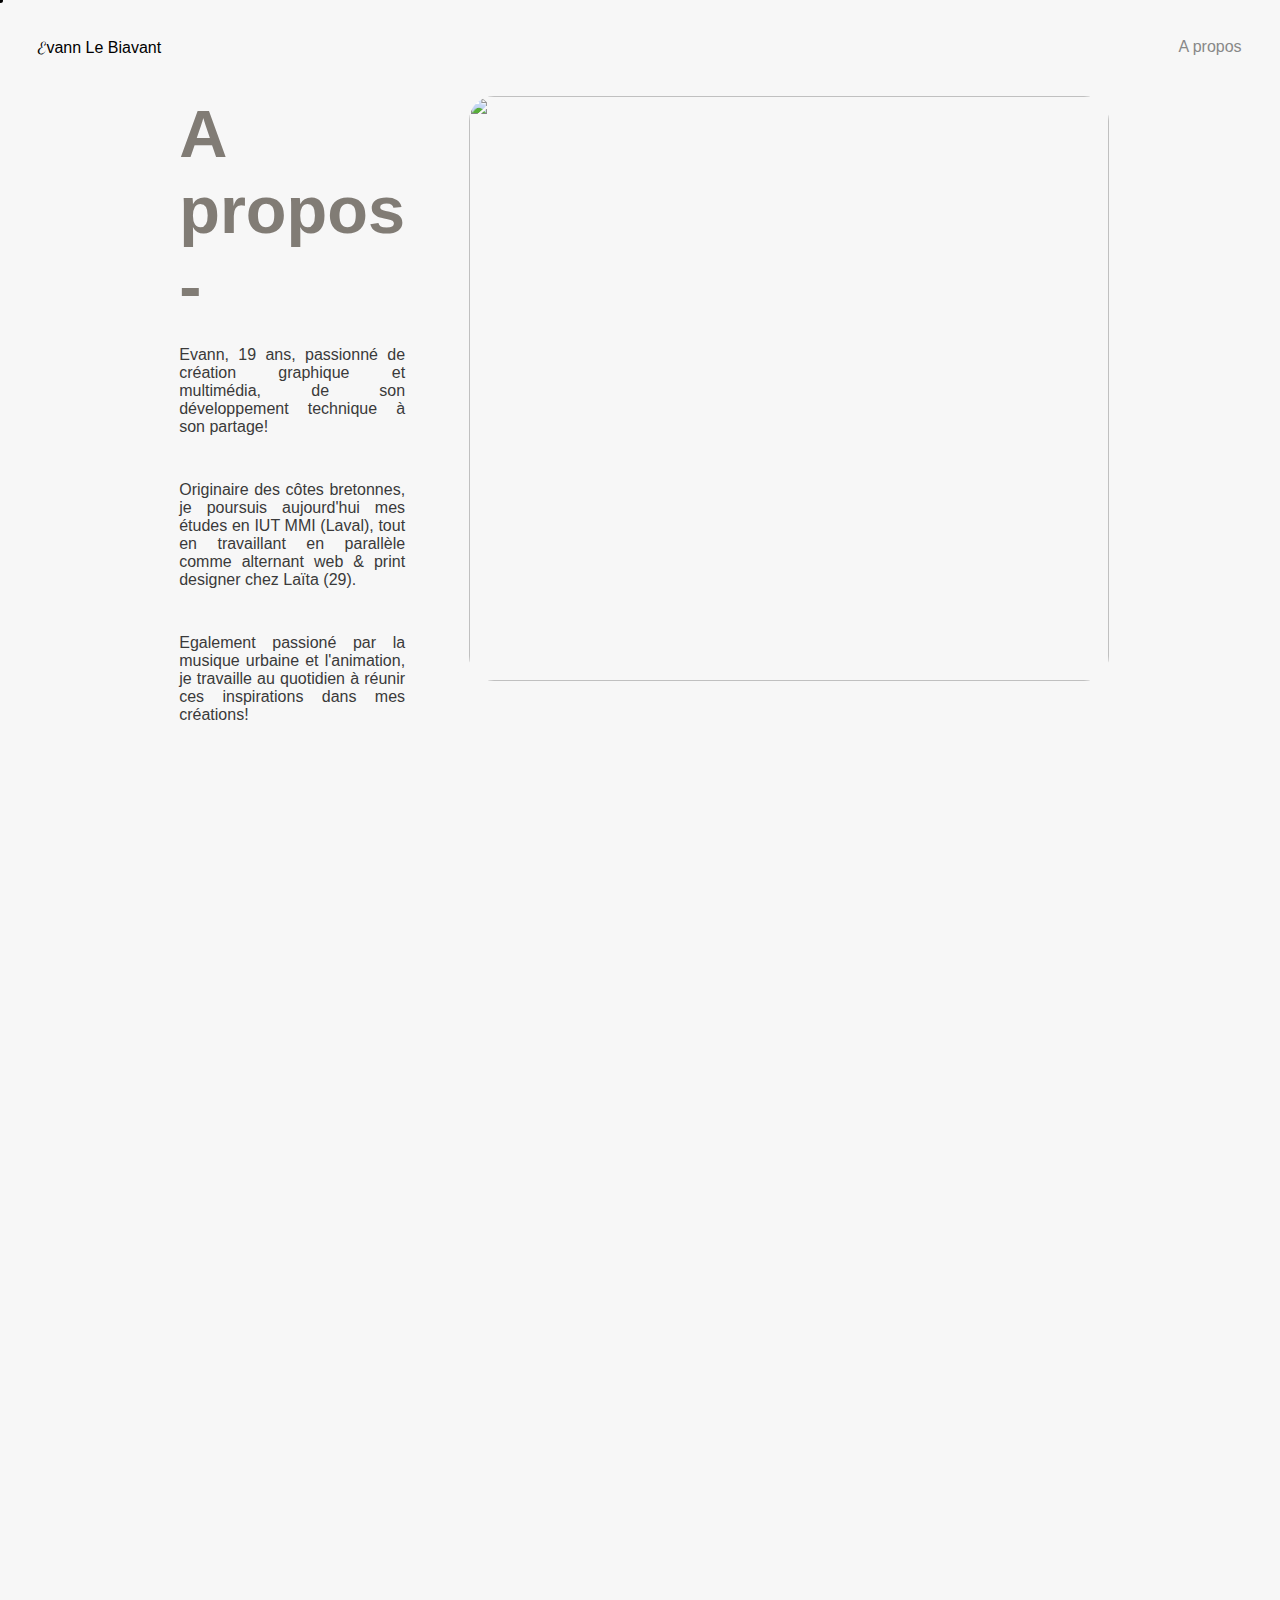
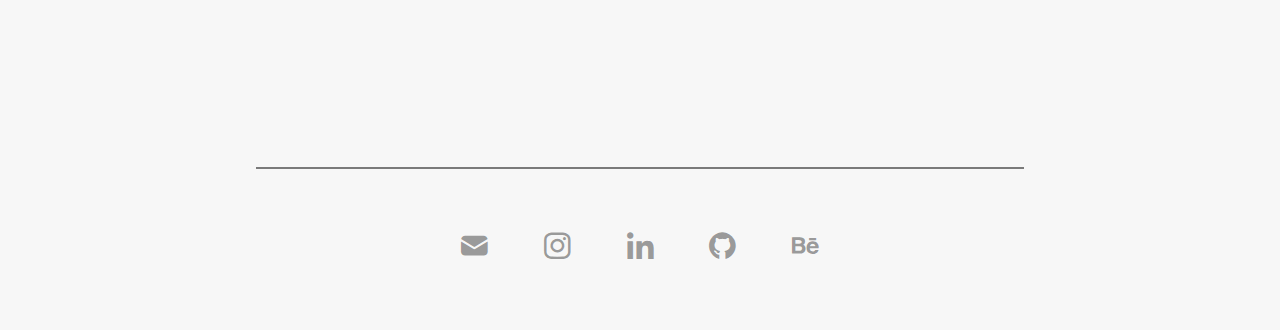
==== about.html @ 82a4bf88 "Add files via upload" ====
<!DOCTYPE HTML>
<html lang="fr">

<head>
    <meta charset="utf-8">
    <meta name="description" content="Portfolio de Evann Le Biavant, étudiant en DUT MMI" />
    <meta name="title" content="Evann Le Biavant - Portfolio">
    <title>Evann Le Biavant | Portfolio</title>
    <link href="css/style.css" rel="stylesheet" type="text/css">
    <link rel="preconnect" href="https://fonts.gstatic.com">
    <link rel="icon" type="image/svg" href="images/Favicon.svg" />

    <!-- font -->
    <link href="https://fonts.googleapis.com/css2?family=Dancing+Script:wght@400;500;600;700&family=Roboto:ital,wght@0,100;0,300;0,400;0,500;0,700;0,900;1,100;1,300;1,400;1,500;1,700;1,900&family=Zen+Dots&display=swap" rel="stylesheet">
    <script src="/js/main.js" defer></script>
    <script src="/js/magnet.js" defer></script>
    <script src="https://cdn.jsdelivr.net/gh/dixonandmoe/rellax@master/rellax.min.js"></script>
    <link rel="stylesheet" type="text/css" href="css/mycollection/font/flaticon.css">
    <link rel="stylesheet" href="https://unpkg.com/aos@next/dist/aos.css" />

</head>

<header>
    <a href="index.html">
        <p class="btn magnetic-btn"><span>E</span>vann Le Biavant</p>
    </a>
    <a href="about.html">
        <p href="javascript:void(0)" class="btn magnetic-btn">A propos</p>
    </a>
</header>

<body>
    <div class="cursor cursor--small"></div>
    <canvas class="cursor cursor--canvas" resize></canvas>
    <div class=about>
        <div class="about-text">
            <div class="description">
                <div class="text">
                    <h1>A propos -</h1>
                    <p>Evann, 19 ans, passionné de création graphique et multimédia, de son développement technique à son partage!</p>
                    <p> Originaire des côtes bretonnes, je poursuis aujourd'hui mes études en IUT MMI (Laval), tout en travaillant en parallèle comme alternant web & print designer chez Laïta (29).</p>
                    <p> Egalement passioné par la musique urbaine et l'animation, je travaille au quotidien à réunir ces inspirations dans mes créations!
                    </p>
                </div>
                <img class="mi rellax" data-aos="fade-left" data-rellax-speed="5" src="./images/mi.jpg">
            </div>

            <div class="parcours" data-aos="zoom-in">
                <table>
                    <tbody>
                        <tr>
                            <td><strong> Experiences professionelles :</strong></td>
                            <td>
                                <p>Web & print designer en alternance</p>
                                <p>Awwwards's Young jury</p>
                                <p>Stage au groupe ouest</p>
                            </td>
                            <td>
                                <p>Laïta, service communication, Brest | 2020 - 2022</p>
                                <p>Awwwards Online SL | 2021</p>
                                <p> Groupe ouest | 2018</p>
                            </td>

                        </tr>
                        <tr>
                            <td><strong>Formations :</strong></td>
                            <td>
                                <p>Licence Infographie, webdesign et multimédia</p>
                                <p>DUT Métiers du multimédia et de l'internet</p>
                                <p>bac sti2d Mention très bien</p>
                                <p>Ateliers dessin/ arts plastiques</p>
                            </td>
                            <td>
                                <p>CY Cergy Paris Université | 2021 - 2022</p>
                                <p>IUT de Laval | 2019 - 2021</p>
                                <p>Lycée de l'Elorn | 2017 - 2019</p>
                                <p>MPT LANDERNEAU | 2016 - 2019</p>
                            </td>
                        </tr>
                        <tr>
                            <td>Savoirs</td>
                            <td>
                                <p>Conception graphique</p>
                                <p>Motion design</p>
                                <p>Programmation</p>                            
                            </td>
                            <td>
                                <p> Photoshop, Illustrator, Xd, InDesign, Blender, Fontself, Affinity Designer</p>
                                <p>After Effect, Premiere Pro</p>
                                <p>HTML5, CSS3, Javascript, Bootstrap, Git, Drupal 9</p>
                            </td>
                        </tr>
                    </tbody>
                </table>
            </div>
        </div>

       <!--<h1 class=" rellax" data-rellax-speed="-10">Motion + Webdesign</h1>-->
        <!-- <div>
            <img class="mi rellax" data-rellax-speed="-5" src="./images/gradende.png">
            <img class="ELB rellax" data-rellax-speed="5" src="./images/mi.jpg">
        </div> -->

    </div>
    <div class="bodyline"></div>
    <script src="https://unpkg.com/aos@next/dist/aos.js"></script>
  <script>
    AOS.init();
  </script>

</body>

<script src="https://cdnjs.cloudflare.com/ajax/libs/paper.js/0.12.0/paper-core.min.js"></script>
<script src="https://cdnjs.cloudflare.com/ajax/libs/simplex-noise/2.4.0/simplex-noise.min.js"></script>
<footer>

    <div class="icon">
        <a >
        <a href="mailto:lebiavantevonn@gmail.com"><i class="flaticon-email"></i></a> </a>
        <a href="https://www.instagram.com/e_vanndesign/?hl=us"><i class="flaticon-instagram"></i> </a>
        <a href="https://www.linkedin.com/in/evann-le-biavant-26b51119a/"><i class="flaticon-linkedin"></i> </a>
        <a href="https://github.com/E-vann"><i class="flaticon-github"></i> </a>
        <a href="https://www.behance.net/EvannLB"><i class="flaticon-behance"></i>  </a>
    </div>    
</footer>
---- css/style.css ----
* {
     margin: 0;
     padding: 0;
     cursor: none;
     font-family: 'Sora', sans-serif;}
 
 html {
     background-color: #f7f7f7;
     color: #3A3A3A;
 }
 
 p {
     font-size: 12pt;
     font-weight: 300;
 }
 a{
     text-decoration: none;
 }
 p>a{
     color: rosybrown;
 }
 
 .homepage {
     margin-bottom: 25vh;
 }
 /* header */
 
 header {
     display: flex;
     font-family: 'Raleway';
     justify-content: space-between;
     font-size: 18px;
 }
 
 header>a {
     text-decoration: none;
     /* margin: 3vw; */
     color: #888888;
     /* border: 1px black solid; */
     padding: 3%
 }
 
 header>a:hover {
     color: #000000;
     transition-duration: 2s;
 }
 /* body */
 
 
 
 
 span {
     font-family: 'Dancing Script', cursive;
 }
 
 .vertical {
     writing-mode: vertical-rl;
     text-orientation: mixed;
     position: absolute;
     margin-left: 90vw;
     margin-top: 10vh;
 }
 
 .vertical:first-of-type {
     margin-left: 20vw;
     margin-top: 10vh;
 }
 
 video {
     width: 30vw;
     margin-left: 30vw;
 }
 
 #outils {
     display: flex;
 }
 
 #outils>p {
     background-color: #f1ebe9;
     /* border: black solid 1px; */
     border-radius: 10px;
     margin-right: 10px;
     color: black;
     padding: 2% 3%;
 }
 
 .line {
     height: 0.2vh;
     background-color: #3A3A3A;
     width: 150px;
     margin-right: 5%;
     transition-duration: 0.5s;
 }
 
 .line:hover {
     width: 250px;
 }
 
 .title {
     margin-top: 15vw;
     margin-left: 50vw;
     width: 40%;
     position: absolute;
     z-index: 99;
     /* background: rgba( 255, 255, 255, 0.1 );
     box-shadow: 0 8px 32px 0 rgba(0, 0, 0, 0.1);
     backdrop-filter: blur( 6.5px );
     -webkit-backdrop-filter: blur( 6.5px );
     border-radius: 10px;
     border: 1px solid rgba( 255, 255, 255, 0.4 );     
     padding : 3% 0 3% 3%;
     border-radius: 50px; */
 }
 .title>h1{
     color: rgb(147,138,127);
    font-weight: 700;
     font-family: 'Raleway', sans-serif;
     font-size: 70px;
 }
 .CVline {
     display: flex;
     position: relative;
     margin-left: 8vw;
 }
 
 .typeline {
     display: flex;
     position: relative;
 }
 
 .italic {
     font-style: italic;
 }
 
 .typeline>div {
     margin-top: 8px;
 }
 
 .CVline>div {
     margin-top: 8px;
 }
 
 .CVline>a {
     text-decoration: none;
     color: black;
 }
 /* cirlce */
 
 #container {
     margin: 0%;
 }
 
 #circle {
     position: absolute;
     width: 20%;
     padding-bottom: 100%;
     overflow: hidden;
     margin-left: 20vw;
     margin-top: 20vw;
     z-index: 99;
 }
 
 #circle text {
     font-size: 13px;
 }
 
 #circle svg {
     position: absolute;
     left: 0;
     top: 0;
     width: 100%;
     height: 540px;
     animation-name: rotate;
     animation-duration: 10s;
     animation-iteration-count: infinite;
     animation-timing-function: linear;
 }
 
 @keyframes rotate {
     from {
         transform: rotate(-360deg);
     }
     to {
         transform: rotate(0);
     }
 }
 /* cursor */
 
 .cursor {
     position: fixed;
     left: 0;
     top: 0;
     pointer-events: none;
 }
 
 .cursor--small {
     width: 5px;
     height: 5px;
     left: -2.5px;
     top: -2.5px;
     border-radius: 50%;
     z-index: 11000;
     background: black;
 }
 
 .cursor--canvas {
     width: 100vw;
     height: 100vh;
     z-index: 12000;
 }
 
 .images>img {
     width: 40vw;
 }
 
 .home-image {
     width: 30vw;
     margin-left: 30vw;
 }
 
 .btn {
     transition: transform linear 0.2s;
 }
 
 .images {
     /* j'ai un peu modifié pour utiliser flex, c'est un peu plus propre */
     display: flex;
     flex-direction: column;
     gap: 4vh;
 }
 
 .projet {
     /* display: flex;
     margin-right: 10vw;
     margin-left: 10vw;
     margin-bottom: 30vh; */
     /* le résultat est le même qu'au dessus mais c'est un peu plus propre pour faire ton responsive
        
     par exemple sur mobile tu veux que .projet fasse toute la largeur (ou presque pour pas toucher les bords, t'as juste à changer la width à 90% et il sera centré, pas besoin de changer les margins gauche et droite */
     margin: 0 auto 30vh;
     width: 85%;
     /* j'utilise une grid pour faire 2 colonnes, ça va être pratique pour la suite (centrer verticalement .texte) */
     display: grid;
     grid-template-columns: repeat(2, 1fr);
     gap: 5%;
     /* tu peux retirer cette ligne, c'est pour t'aider à comprendre les blocks, hésite pas à faire ça quand tu veux placer des éléments, ça aide à bien voir ce qu'il se passe */
     /* background-color: green; */
 }
 
 .texte {
     top: 0;
     text-align: justify;
     /* c'est ce block qui doit être en sticky */
     position: sticky;
     /* cette ligne sert à dire que le block .texte fait la hauteur de son contenu */
     height: fit-content;
     /* comme j'ai passé .projet en grid (pour le diviser en 2) on peut centrer verticalement ce block par rapport à la hauteur total de .projet,
     ça veut dire que peu importe le nombre d'images pour ton projet, ce block sera centré */
     align-self: flex-start;
     /* tu peux retirer cette ligne, c'est pour t'aider à comprendre les blocks, hésite pas à faire ça quand tu veux placer des éléments, ça aide à bien voir ce qu'il se passe */
     /* background-color: yellow; */
 }
 /* la position sticky doit être sur tout ton block (.texte) pas sur chaque enfant, sinon chaque enfant est sticky dans texte */
 
 .consulting>svg {
     width: 40px;
     ;
 }
 strong{
     color: rgba(0, 0, 0, 0.6);
 }
 .consulting {
     display: flex;
 }
 
 .consulting>a {
     font-style: italic;
     margin-top: 15px;
     margin-left: 1vw;
 }
 
 .projectnumber {
     writing-mode: vertical-rl;
     text-orientation: mixed;
     margin-left: 42vw;
     margin-top: 20vh;
     position: absolute;
     font-style: italic;
     text-transform: uppercase;
 }
 
 .texte p {
     top: 30vh;
     margin-bottom: 3vh;
     color:rgba(0, 0, 0, 0.486);
 }
 
 .texte h2 {
     font-weight: 800;
     top: 30vh;
     margin-bottom: 3vh;
     font-family: 'Raleway', sans-serif;
     font-size: 70px;
     opacity: 80%;
     font-family: 'Raleway', 'sans-serif' ;     
     color: rgb(117, 111, 104);
 }
 
 .texte h3 {
     top: 30vh;
     margin-bottom: 3vh;
     font-style: italic;
 }
 
 .ELB {
     width: 30vw;
     position: absolute;
     margin-left: -33vw;
     z-index: 1;
     margin-top: 10vh;

 }
 
 .ELB:hover {
     opacity: 0;
 }
 
 .about-text {
     width: 70vw;
     margin-right: 2vw;
 }
 
 .text>h1 {
     margin-bottom: 5vh;
 }
 
 .mi {
     width: 50vw;
     height: 65vh;
     margin-left: 5vw;
     border-radius: 25px;
 }
 
 .about-text p {
     text-align: justify;
     margin-bottom: 5vh;
 }
 
 .about {
     display: flex;
     justify-content: center;
 }
 
 .text>h1 {
     font-size: 50pt;
     margin: 0;
     font-weight: 900;
     margin-bottom: 10%;
     opacity: 90%;
     color: rgb(117, 111, 104);

 }
 .tr{
     height: 300px;
 }
 table {
     table-layout: auto;
     margin-top: 20vh;
     text-align: justify;
 }
 
 td {
     vertical-align: top;
 }
 
 td>p {
     vertical-align:top;
     margin:0 40px 40px 40px;
     margin-bottom: 50px;
 }
 tr{

 }
 .description {
     display: flex;
 }
 .bodyline{
     width: 60vw;
     height: 2px;
     background-color: #7a7a7a;
     margin-left: auto;
     margin-right: auto;

 }
 .icon{
     text-align: center;
     margin: 5%;
 }
 footer>.icon>a>i{
color: rgba(0, 0, 0, 0.4);
font-size: 20pt;
justify-content: center;
margin: 2vw;
transition-duration: 500ms;

 }
 footer>.icon>a>i:hover{
    color: rgba(0, 0, 0, 0.6);
 }
 .parcours{
     margin-bottom: 10%;
 }
---- css/mycollection/font/flaticon.css ----
@font-face {
    font-family: "flaticon";
    src: url("./flaticon.ttf?72ebd9e3c607efc55147b2cab61ae0b9") format("truetype"),
url("./flaticon.woff?72ebd9e3c607efc55147b2cab61ae0b9") format("woff"),
url("./flaticon.woff2?72ebd9e3c607efc55147b2cab61ae0b9") format("woff2"),
url("./flaticon.eot?72ebd9e3c607efc55147b2cab61ae0b9#iefix") format("embedded-opentype"),
url("./flaticon.svg?72ebd9e3c607efc55147b2cab61ae0b9#flaticon") format("svg");
}

i[class^="flaticon-"]:before, i[class*=" flaticon-"]:before {
    font-family: flaticon !important;
    font-style: normal;
    font-weight: normal !important;
    font-variant: normal;
    text-transform: none;
    line-height: 1;
    -webkit-font-smoothing: antialiased;
    -moz-osx-font-smoothing: grayscale;
}

.flaticon-instagram:before {
    content: "\f101";
}
.flaticon-linkedin:before {
    content: "\f102";
}
.flaticon-behance:before {
    content: "\f103";
}
.flaticon-github:before {
    content: "\f104";
}
.flaticon-email:before {
    content: "\f105";
}
.flaticon-right:before {
    content: "\f106";
}
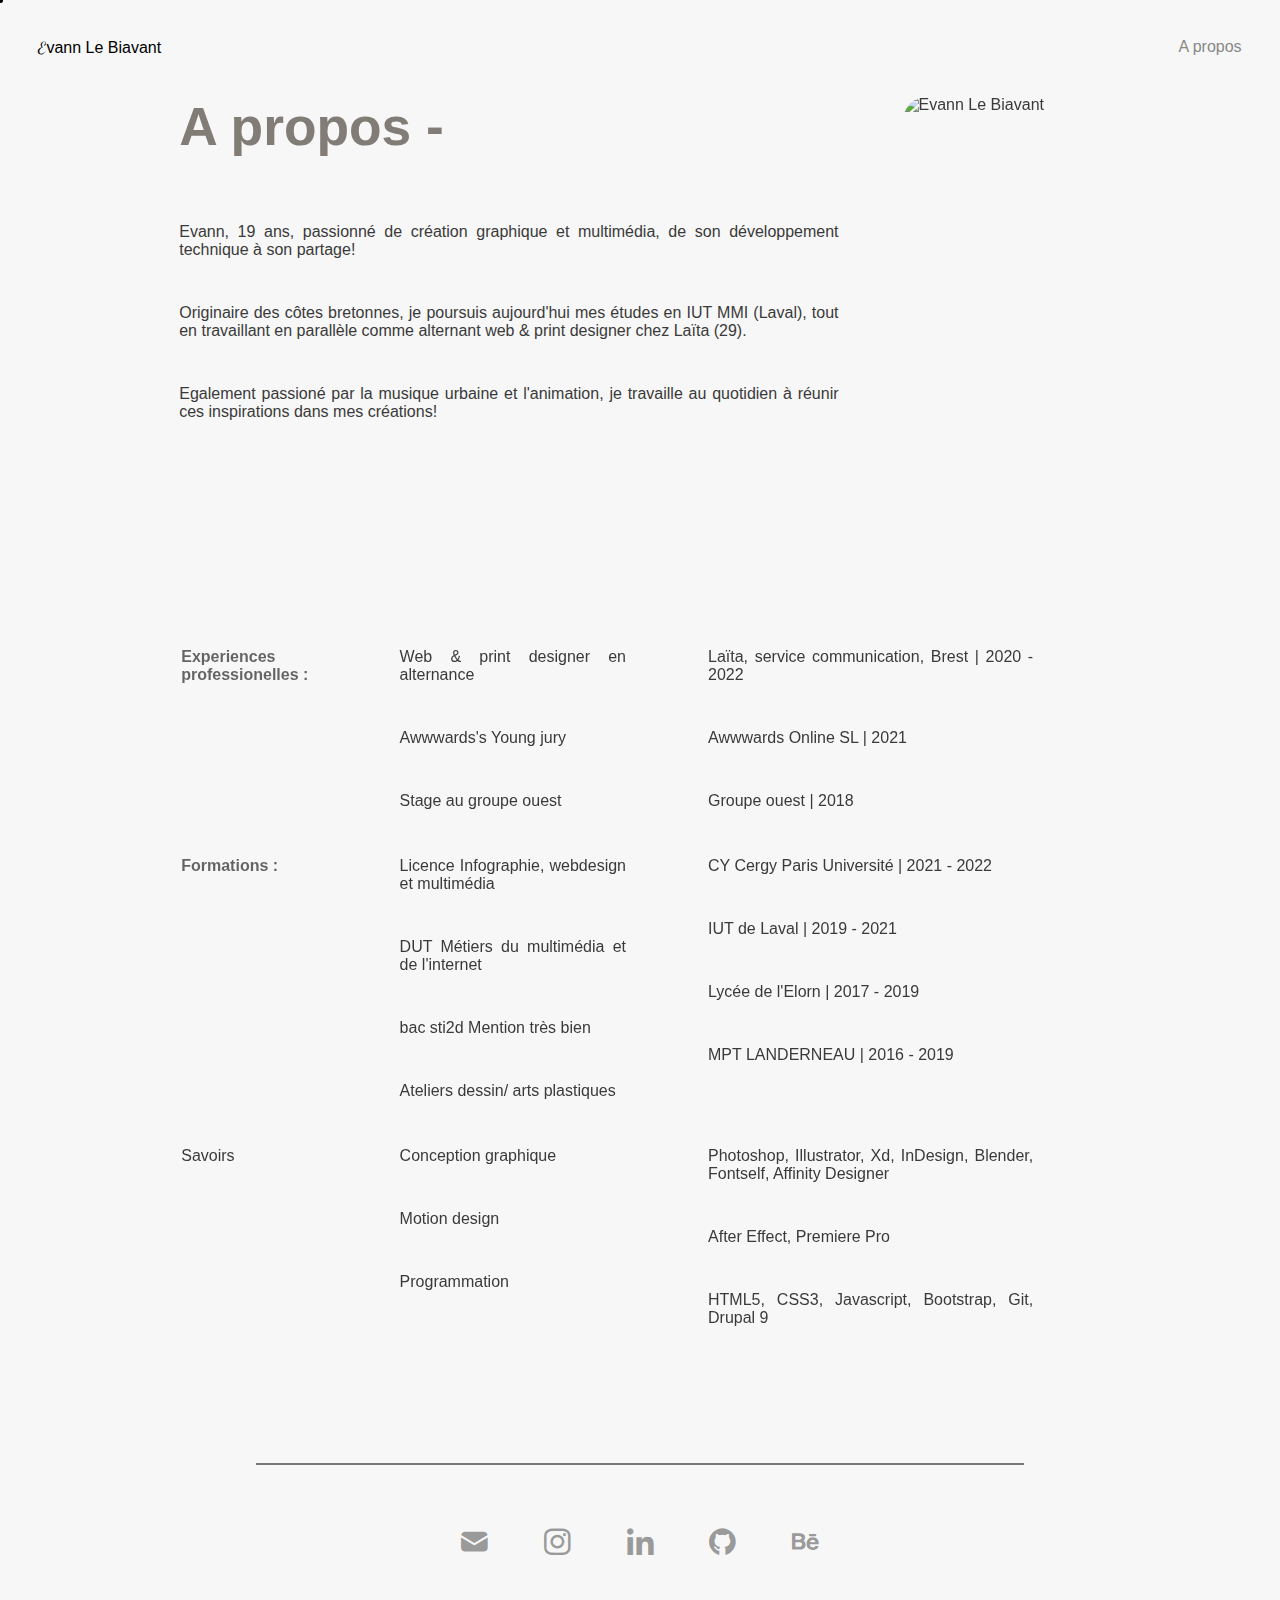
==== commit 3988ca42: "Add files via upload" ====
--- a/about.html
+++ b/about.html
@@ -17,6 +17,8 @@
     <script src="https://cdn.jsdelivr.net/gh/dixonandmoe/rellax@master/rellax.min.js"></script>
     <link rel="stylesheet" type="text/css" href="css/mycollection/font/flaticon.css">
     <link rel="stylesheet" href="https://unpkg.com/aos@next/dist/aos.css" />
+    <meta name="viewport" content="width=device-width, initial-scale=1.0">
+
 
 </head>
 
@@ -42,7 +44,7 @@
                     <p> Egalement passioné par la musique urbaine et l'animation, je travaille au quotidien à réunir ces inspirations dans mes créations!
                     </p>
                 </div>
-                <img class="mi rellax" data-aos="fade-left" data-rellax-speed="5" src="./images/mi.jpg">
+                <img alt="Evann Le Biavant" class="mi rellax" data-aos="fade-left" data-rellax-speed="5" src="./images/mi.jpg">
             </div>
 
             <div class="parcours" data-aos="zoom-in">
@@ -94,13 +96,6 @@
                 </table>
             </div>
         </div>
-
-       <!--<h1 class=" rellax" data-rellax-speed="-10">Motion + Webdesign</h1>-->
-        <!-- <div>
-            <img class="mi rellax" data-rellax-speed="-5" src="./images/gradende.png">
-            <img class="ELB rellax" data-rellax-speed="5" src="./images/mi.jpg">
-        </div> -->
-
     </div>
     <div class="bodyline"></div>
     <script src="https://unpkg.com/aos@next/dist/aos.js"></script>
--- a/css/style.css
+++ b/css/style.css
@@ -37,9 +37,10 @@
      /* margin: 3vw; */
      color: #888888;
      /* border: 1px black solid; */
-     padding: 3%
- }
- 
+     padding: 3%;
+
+ }
+
  header>a:hover {
      color: #000000;
      transition-duration: 2s;
@@ -70,12 +71,23 @@
      width: 30vw;
      margin-left: 30vw;
  }
- 
- #outils {
-     display: flex;
- }
- 
- #outils>p {
+ .flaticon-up{
+     
+     position: fixed;
+     font-size: 25px;
+     
+ }
+ a>.flaticon-up{
+     margin-top: 78vh;
+     margin-left: 37vw;
+     color: #7a7a7a;
+ }
+ .outils {
+     display: flex;
+     flex-wrap: wrap;
+ }
+ 
+ .outils>p {
      background-color: #f1ebe9;
      /* border: black solid 1px; */
      border-radius: 10px;
@@ -102,14 +114,6 @@
      width: 40%;
      position: absolute;
      z-index: 99;
-     /* background: rgba( 255, 255, 255, 0.1 );
-     box-shadow: 0 8px 32px 0 rgba(0, 0, 0, 0.1);
-     backdrop-filter: blur( 6.5px );
-     -webkit-backdrop-filter: blur( 6.5px );
-     border-radius: 10px;
-     border: 1px solid rgba( 255, 255, 255, 0.4 );     
-     padding : 3% 0 3% 3%;
-     border-radius: 50px; */
  }
  .title>h1{
      color: rgb(147,138,127);
@@ -143,6 +147,9 @@
  .CVline>a {
      text-decoration: none;
      color: black;
+ }
+body{
+     scroll-behavior: smooth;
  }
  /* cirlce */
  
@@ -262,9 +269,9 @@
  }
  /* la position sticky doit être sur tout ton block (.texte) pas sur chaque enfant, sinon chaque enfant est sticky dans texte */
  
- .consulting>svg {
-     width: 40px;
-     ;
+ .consulting>i {
+     font-size: 30px;
+
  }
  strong{
      color: rgba(0, 0, 0, 0.6);
@@ -275,7 +282,7 @@
  
  .consulting>a {
      font-style: italic;
-     margin-top: 15px;
+     margin-top: 5px;
      margin-left: 1vw;
  }
  
@@ -304,6 +311,7 @@
      opacity: 80%;
      font-family: 'Raleway', 'sans-serif' ;     
      color: rgb(117, 111, 104);
+     flex-wrap: wrap;
  }
  
  .texte h3 {
@@ -335,8 +343,7 @@
  }
  
  .mi {
-     width: 50vw;
-     height: 65vh;
+     width: 25vw;
      margin-left: 5vw;
      border-radius: 25px;
  }
@@ -378,9 +385,6 @@
      margin:0 40px 40px 40px;
      margin-bottom: 50px;
  }
- tr{
-
- }
  .description {
      display: flex;
  }
@@ -409,4 +413,113 @@
  }
  .parcours{
      margin-bottom: 10%;
- }+ }
+
+ @media only screen and (max-width:500px) {
+    
+p{
+    font-size: 16px;
+}
+header {
+    display: flex;
+    font-family: 'Raleway';
+    justify-content: space-between;
+    width: 100vw ;
+    font-size: 16px;
+    position: fixed;
+
+}
+#circle {
+    width: 80%;
+    padding-bottom: 100%;
+    overflow: hidden;
+    margin-left: 10vw;
+    margin-top: 50vw;
+    z-index: 99;
+}
+   
+.home-image{
+    width: 80vw;
+    margin: 10vw;
+}
+.title {
+    width: 100%;
+    position: relative;
+    z-index: 99;
+    margin-left: 10vw;
+}
+.title>h1{
+    margin: 0;
+    font-size: 42pt;
+}
+.texte h2 {
+    font-size: 60px;
+
+}
+h3{
+    font-size: 20px;
+}
+.vertical {
+    visibility: hidden;
+ }
+.projet{
+    display: block;
+}
+.images>img {
+    width: 80vw;
+
+}
+.images {
+    width: 80vw;
+}
+.projet{
+    width: 80vw;
+    margin: 10vw;
+
+}
+.projectnumber{
+    position: relative;
+    writing-mode: horizontal-tb;
+    margin: 0;
+
+}
+.texte{
+    margin-bottom: 20vh;
+}
+.bodyline{
+    width: 80vw;
+    margin-left: 10vw;
+}
+.icon{
+    width: 100vw;
+    justify-content: space-between;
+    margin-top: 5vh;
+}
+footer>.icon>a>i{
+    font-size: 18pt;
+    justify-content: space-between;
+}
+.description{
+    display: block;
+}
+.text{
+    width: 80vw;
+}
+.mi{
+    width: 80vw;
+    margin: 0;
+}
+table p{
+    font-size: 12px;
+width: 25vw;
+margin: 2vw;}
+td{
+    font-size: 10pt;
+}
+}
+.text>h1 {
+    font-size: 40pt;
+   
+
+}
+ --- a/css/mycollection/font/flaticon.css
+++ b/css/mycollection/font/flaticon.css
@@ -1,10 +1,10 @@
 @font-face {
     font-family: "flaticon";
-    src: url("./flaticon.ttf?72ebd9e3c607efc55147b2cab61ae0b9") format("truetype"),
-url("./flaticon.woff?72ebd9e3c607efc55147b2cab61ae0b9") format("woff"),
-url("./flaticon.woff2?72ebd9e3c607efc55147b2cab61ae0b9") format("woff2"),
-url("./flaticon.eot?72ebd9e3c607efc55147b2cab61ae0b9#iefix") format("embedded-opentype"),
-url("./flaticon.svg?72ebd9e3c607efc55147b2cab61ae0b9#flaticon") format("svg");
+    src: url("./flaticon.ttf?13226e0d30864779be34be4399580923") format("truetype"),
+url("./flaticon.woff?13226e0d30864779be34be4399580923") format("woff"),
+url("./flaticon.woff2?13226e0d30864779be34be4399580923") format("woff2"),
+url("./flaticon.eot?13226e0d30864779be34be4399580923#iefix") format("embedded-opentype"),
+url("./flaticon.svg?13226e0d30864779be34be4399580923#flaticon") format("svg");
 }
 
 i[class^="flaticon-"]:before, i[class*=" flaticon-"]:before {
@@ -33,6 +33,9 @@
 .flaticon-email:before {
     content: "\f105";
 }
-.flaticon-right:before {
+.flaticon-up:before {
     content: "\f106";
 }
+.flaticon-full-screen:before {
+    content: "\f107";
+}
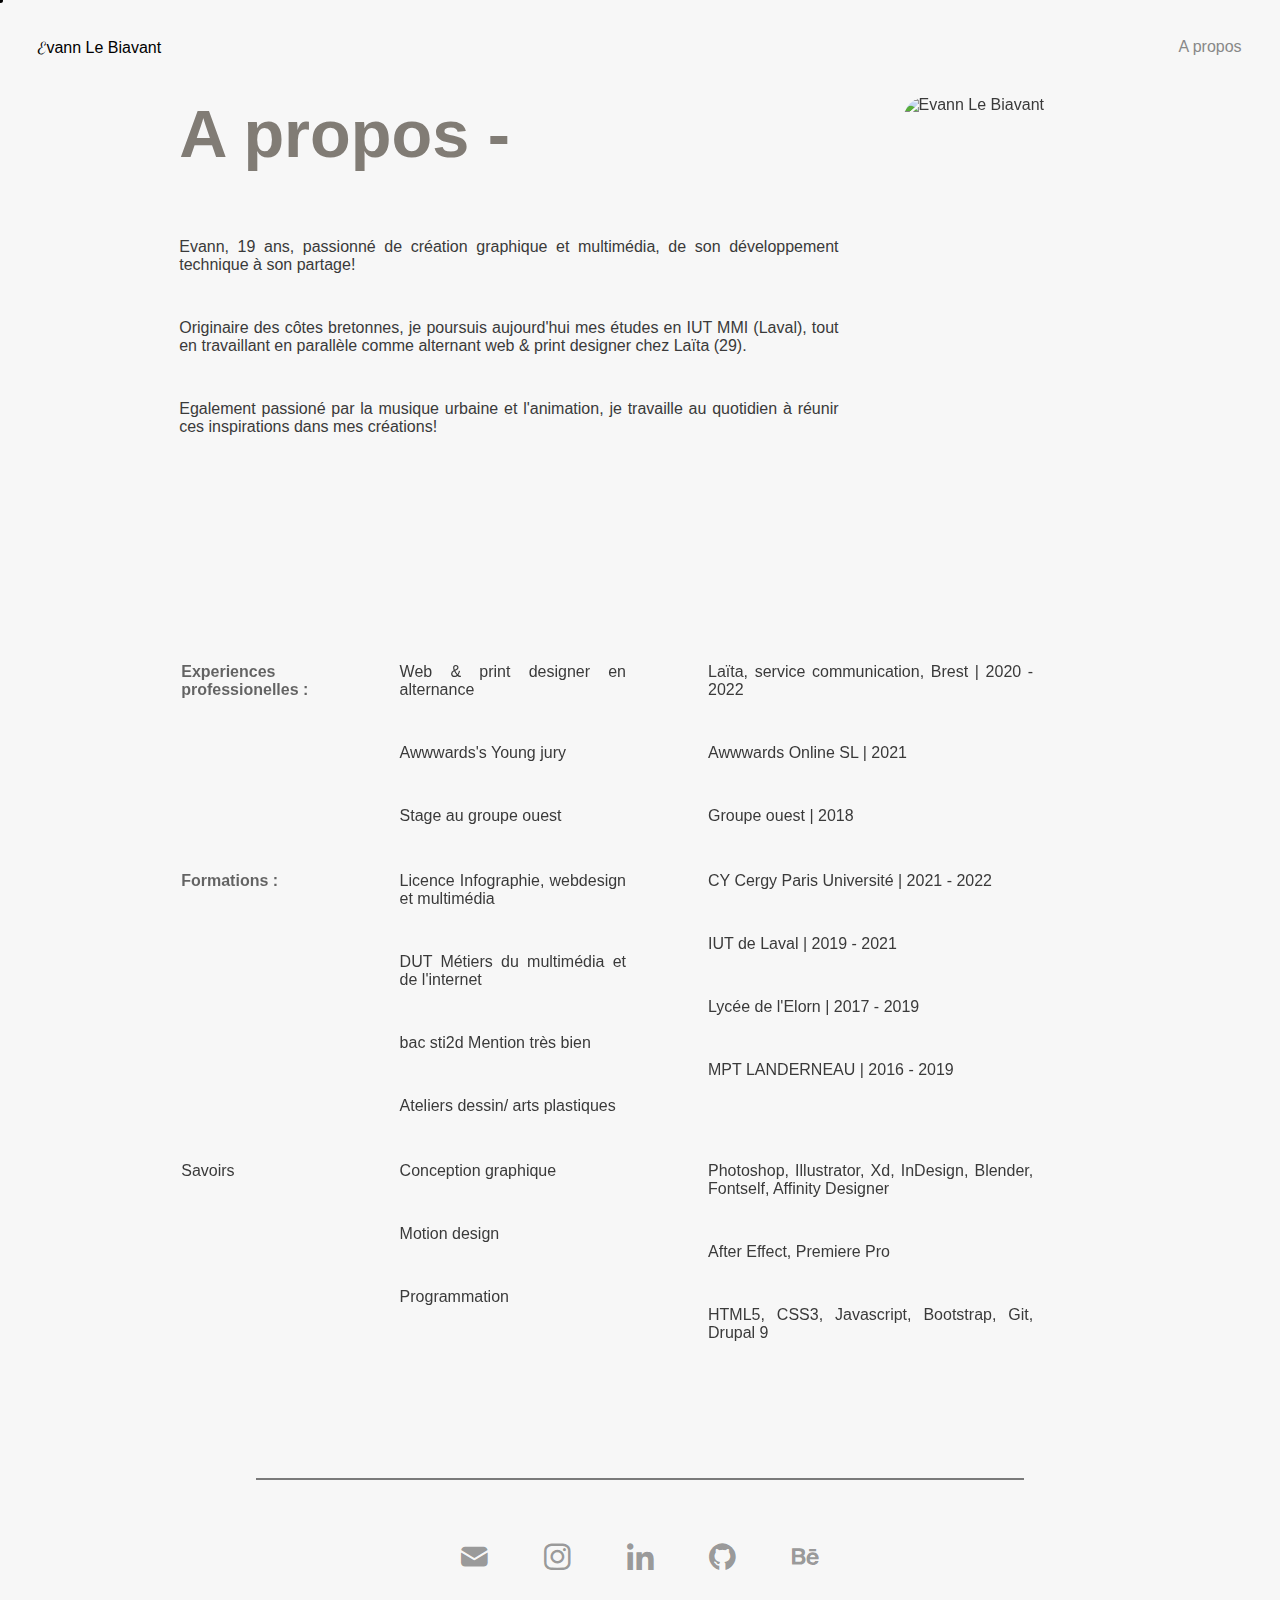
==== commit cb857d97: "Add files via upload" ====
--- a/about.html
+++ b/about.html
@@ -9,17 +9,16 @@
     <link href="css/style.css" rel="stylesheet" type="text/css">
     <link rel="preconnect" href="https://fonts.gstatic.com">
     <link rel="icon" type="image/svg" href="images/Favicon.svg" />
-
     <!-- font -->
-    <link href="https://fonts.googleapis.com/css2?family=Dancing+Script:wght@400;500;600;700&family=Roboto:ital,wght@0,100;0,300;0,400;0,500;0,700;0,900;1,100;1,300;1,400;1,500;1,700;1,900&family=Zen+Dots&display=swap" rel="stylesheet">
+    <link
+        href="https://fonts.googleapis.com/css2?family=Dancing+Script:wght@400;500;600;700&family=Roboto:ital,wght@0,100;0,300;0,400;0,500;0,700;0,900;1,100;1,300;1,400;1,500;1,700;1,900&family=Zen+Dots&display=swap"
+        rel="stylesheet">
     <script src="/js/main.js" defer></script>
     <script src="/js/magnet.js" defer></script>
     <script src="https://cdn.jsdelivr.net/gh/dixonandmoe/rellax@master/rellax.min.js"></script>
     <link rel="stylesheet" type="text/css" href="css/mycollection/font/flaticon.css">
     <link rel="stylesheet" href="https://unpkg.com/aos@next/dist/aos.css" />
     <meta name="viewport" content="width=device-width, initial-scale=1.0">
-
-
 </head>
 
 <header>
@@ -39,14 +38,17 @@
             <div class="description">
                 <div class="text">
                     <h1>A propos -</h1>
-                    <p>Evann, 19 ans, passionné de création graphique et multimédia, de son développement technique à son partage!</p>
-                    <p> Originaire des côtes bretonnes, je poursuis aujourd'hui mes études en IUT MMI (Laval), tout en travaillant en parallèle comme alternant web & print designer chez Laïta (29).</p>
-                    <p> Egalement passioné par la musique urbaine et l'animation, je travaille au quotidien à réunir ces inspirations dans mes créations!
+                    <p>Evann, 19 ans, passionné de création graphique et multimédia, de son développement technique à
+                        son partage!</p>
+                    <p> Originaire des côtes bretonnes, je poursuis aujourd'hui mes études en IUT MMI (Laval), tout en
+                        travaillant en parallèle comme alternant web & print designer chez Laïta (29).</p>
+                    <p> Egalement passioné par la musique urbaine et l'animation, je travaille au quotidien à réunir ces
+                        inspirations dans mes créations!
                     </p>
                 </div>
-                <img alt="Evann Le Biavant" class="mi rellax" data-aos="fade-left" data-rellax-speed="5" src="./images/mi.jpg">
+                <img alt="Evann Le Biavant" class="mi rellax" data-aos="fade-left" data-rellax-speed="5"
+                    src="./images/mi.jpg">
             </div>
-
             <div class="parcours" data-aos="zoom-in">
                 <table>
                     <tbody>
@@ -62,7 +64,6 @@
                                 <p>Awwwards Online SL | 2021</p>
                                 <p> Groupe ouest | 2018</p>
                             </td>
-
                         </tr>
                         <tr>
                             <td><strong>Formations :</strong></td>
@@ -84,7 +85,7 @@
                             <td>
                                 <p>Conception graphique</p>
                                 <p>Motion design</p>
-                                <p>Programmation</p>                            
+                                <p>Programmation</p>
                             </td>
                             <td>
                                 <p> Photoshop, Illustrator, Xd, InDesign, Blender, Fontself, Affinity Designer</p>
@@ -99,22 +100,20 @@
     </div>
     <div class="bodyline"></div>
     <script src="https://unpkg.com/aos@next/dist/aos.js"></script>
-  <script>
-    AOS.init();
-  </script>
-
+    <script>
+        AOS.init();
+    </script>
 </body>
 
 <script src="https://cdnjs.cloudflare.com/ajax/libs/paper.js/0.12.0/paper-core.min.js"></script>
 <script src="https://cdnjs.cloudflare.com/ajax/libs/simplex-noise/2.4.0/simplex-noise.min.js"></script>
 <footer>
-
     <div class="icon">
-        <a >
-        <a href="mailto:lebiavantevonn@gmail.com"><i class="flaticon-email"></i></a> </a>
+        <a>
+            <a href="mailto:lebiavantevonn@gmail.com"><i class="flaticon-email"></i></a> </a>
         <a href="https://www.instagram.com/e_vanndesign/?hl=us"><i class="flaticon-instagram"></i> </a>
         <a href="https://www.linkedin.com/in/evann-le-biavant-26b51119a/"><i class="flaticon-linkedin"></i> </a>
         <a href="https://github.com/E-vann"><i class="flaticon-github"></i> </a>
-        <a href="https://www.behance.net/EvannLB"><i class="flaticon-behance"></i>  </a>
-    </div>    
+        <a href="https://www.behance.net/EvannLB"><i class="flaticon-behance"></i> </a>
+    </div>
 </footer>--- a/css/style.css
+++ b/css/style.css
@@ -2,58 +2,57 @@
      margin: 0;
      padding: 0;
      cursor: none;
-     font-family: 'Sora', sans-serif;}
- 
+     font-family: 'Sora', sans-serif;
+ }
+
  html {
      background-color: #f7f7f7;
      color: #3A3A3A;
  }
- 
+
  p {
      font-size: 12pt;
      font-weight: 300;
  }
- a{
+
+ a {
      text-decoration: none;
  }
- p>a{
+
+ p>a {
      color: rosybrown;
  }
- 
+
  .homepage {
      margin-bottom: 25vh;
  }
+
  /* header */
- 
+
  header {
      display: flex;
      font-family: 'Raleway';
      justify-content: space-between;
      font-size: 18px;
  }
- 
+
  header>a {
      text-decoration: none;
-     /* margin: 3vw; */
      color: #888888;
-     /* border: 1px black solid; */
      padding: 3%;
-
  }
 
  header>a:hover {
      color: #000000;
      transition-duration: 2s;
  }
+
  /* body */
- 
- 
- 
- 
+
  span {
      font-family: 'Dancing Script', cursive;
  }
- 
+
  .vertical {
      writing-mode: vertical-rl;
      text-orientation: mixed;
@@ -61,41 +60,41 @@
      margin-left: 90vw;
      margin-top: 10vh;
  }
- 
+
  .vertical:first-of-type {
      margin-left: 20vw;
      margin-top: 10vh;
  }
- 
+
  video {
      width: 30vw;
      margin-left: 30vw;
  }
- .flaticon-up{
-     
+
+ .flaticon-up {
      position: fixed;
      font-size: 25px;
-     
- }
- a>.flaticon-up{
+ }
+
+ a>.flaticon-up {
      margin-top: 78vh;
      margin-left: 37vw;
      color: #7a7a7a;
  }
+
  .outils {
      display: flex;
      flex-wrap: wrap;
  }
- 
+
  .outils>p {
      background-color: #f1ebe9;
-     /* border: black solid 1px; */
      border-radius: 10px;
      margin-right: 10px;
      color: black;
      padding: 2% 3%;
  }
- 
+
  .line {
      height: 0.2vh;
      background-color: #3A3A3A;
@@ -103,11 +102,11 @@
      margin-right: 5%;
      transition-duration: 0.5s;
  }
- 
+
  .line:hover {
      width: 250px;
  }
- 
+
  .title {
      margin-top: 15vw;
      margin-left: 50vw;
@@ -115,48 +114,52 @@
      position: absolute;
      z-index: 99;
  }
- .title>h1{
-     color: rgb(147,138,127);
-    font-weight: 700;
+
+ .title>h1 {
+     color: rgb(147, 138, 127);
+     font-weight: 700;
      font-family: 'Raleway', sans-serif;
      font-size: 70px;
  }
+
  .CVline {
      display: flex;
      position: relative;
      margin-left: 8vw;
  }
- 
+
  .typeline {
      display: flex;
      position: relative;
  }
- 
+
  .italic {
      font-style: italic;
  }
- 
+
  .typeline>div {
      margin-top: 8px;
  }
- 
+
  .CVline>div {
      margin-top: 8px;
  }
- 
+
  .CVline>a {
      text-decoration: none;
      color: black;
  }
-body{
+
+ body {
      scroll-behavior: smooth;
  }
+
  /* cirlce */
- 
+
  #container {
      margin: 0%;
  }
- 
+
  #circle {
      position: absolute;
      width: 20%;
@@ -166,11 +169,11 @@
      margin-top: 20vw;
      z-index: 99;
  }
- 
+
  #circle text {
      font-size: 13px;
  }
- 
+
  #circle svg {
      position: absolute;
      left: 0;
@@ -182,24 +185,26 @@
      animation-iteration-count: infinite;
      animation-timing-function: linear;
  }
- 
+
  @keyframes rotate {
      from {
          transform: rotate(-360deg);
      }
+
      to {
          transform: rotate(0);
      }
  }
+
  /* cursor */
- 
+
  .cursor {
      position: fixed;
      left: 0;
      top: 0;
      pointer-events: none;
  }
- 
+
  .cursor--small {
      width: 5px;
      height: 5px;
@@ -209,83 +214,67 @@
      z-index: 11000;
      background: black;
  }
- 
+
  .cursor--canvas {
      width: 100vw;
      height: 100vh;
      z-index: 12000;
  }
- 
+
  .images>img {
      width: 40vw;
  }
- 
+
  .home-image {
      width: 30vw;
      margin-left: 30vw;
  }
- 
+
  .btn {
      transition: transform linear 0.2s;
  }
- 
+
  .images {
-     /* j'ai un peu modifié pour utiliser flex, c'est un peu plus propre */
      display: flex;
      flex-direction: column;
      gap: 4vh;
  }
- 
+
  .projet {
-     /* display: flex;
-     margin-right: 10vw;
-     margin-left: 10vw;
-     margin-bottom: 30vh; */
-     /* le résultat est le même qu'au dessus mais c'est un peu plus propre pour faire ton responsive
-        
-     par exemple sur mobile tu veux que .projet fasse toute la largeur (ou presque pour pas toucher les bords, t'as juste à changer la width à 90% et il sera centré, pas besoin de changer les margins gauche et droite */
      margin: 0 auto 30vh;
      width: 85%;
-     /* j'utilise une grid pour faire 2 colonnes, ça va être pratique pour la suite (centrer verticalement .texte) */
      display: grid;
      grid-template-columns: repeat(2, 1fr);
      gap: 5%;
-     /* tu peux retirer cette ligne, c'est pour t'aider à comprendre les blocks, hésite pas à faire ça quand tu veux placer des éléments, ça aide à bien voir ce qu'il se passe */
-     /* background-color: green; */
- }
- 
+ }
+
  .texte {
      top: 0;
      text-align: justify;
-     /* c'est ce block qui doit être en sticky */
      position: sticky;
-     /* cette ligne sert à dire que le block .texte fait la hauteur de son contenu */
      height: fit-content;
-     /* comme j'ai passé .projet en grid (pour le diviser en 2) on peut centrer verticalement ce block par rapport à la hauteur total de .projet,
-     ça veut dire que peu importe le nombre d'images pour ton projet, ce block sera centré */
      align-self: flex-start;
-     /* tu peux retirer cette ligne, c'est pour t'aider à comprendre les blocks, hésite pas à faire ça quand tu veux placer des éléments, ça aide à bien voir ce qu'il se passe */
-     /* background-color: yellow; */
- }
- /* la position sticky doit être sur tout ton block (.texte) pas sur chaque enfant, sinon chaque enfant est sticky dans texte */
- 
+ }
+
  .consulting>i {
      font-size: 30px;
 
  }
- strong{
+
+ strong {
      color: rgba(0, 0, 0, 0.6);
  }
+
  .consulting {
      display: flex;
  }
- 
+
  .consulting>a {
      font-style: italic;
      margin-top: 5px;
      margin-left: 1vw;
  }
- 
+
  .projectnumber {
      writing-mode: vertical-rl;
      text-orientation: mixed;
@@ -295,13 +284,13 @@
      font-style: italic;
      text-transform: uppercase;
  }
- 
+
  .texte p {
      top: 30vh;
      margin-bottom: 3vh;
-     color:rgba(0, 0, 0, 0.486);
- }
- 
+     color: rgba(0, 0, 0, 0.486);
+ }
+
  .texte h2 {
      font-weight: 800;
      top: 30vh;
@@ -309,55 +298,54 @@
      font-family: 'Raleway', sans-serif;
      font-size: 70px;
      opacity: 80%;
-     font-family: 'Raleway', 'sans-serif' ;     
+     font-family: 'Raleway', 'sans-serif';
      color: rgb(117, 111, 104);
      flex-wrap: wrap;
  }
- 
+
  .texte h3 {
      top: 30vh;
      margin-bottom: 3vh;
      font-style: italic;
  }
- 
+
  .ELB {
      width: 30vw;
      position: absolute;
      margin-left: -33vw;
      z-index: 1;
      margin-top: 10vh;
-
- }
- 
+ }
+
  .ELB:hover {
      opacity: 0;
  }
- 
+
  .about-text {
      width: 70vw;
      margin-right: 2vw;
  }
- 
+
  .text>h1 {
      margin-bottom: 5vh;
  }
- 
+
  .mi {
      width: 25vw;
      margin-left: 5vw;
      border-radius: 25px;
  }
- 
+
  .about-text p {
      text-align: justify;
      margin-bottom: 5vh;
  }
- 
+
  .about {
      display: flex;
      justify-content: center;
  }
- 
+
  .text>h1 {
      font-size: 50pt;
      margin: 0;
@@ -365,161 +353,180 @@
      margin-bottom: 10%;
      opacity: 90%;
      color: rgb(117, 111, 104);
-
- }
- .tr{
+ }
+
+ .tr {
      height: 300px;
  }
+
  table {
      table-layout: auto;
      margin-top: 20vh;
      text-align: justify;
  }
- 
+
  td {
      vertical-align: top;
  }
- 
+
  td>p {
-     vertical-align:top;
-     margin:0 40px 40px 40px;
+     vertical-align: top;
+     margin: 0 40px 40px 40px;
      margin-bottom: 50px;
  }
+
  .description {
      display: flex;
  }
- .bodyline{
+
+ .bodyline {
      width: 60vw;
      height: 2px;
      background-color: #7a7a7a;
      margin-left: auto;
      margin-right: auto;
-
- }
- .icon{
+ }
+
+ .icon {
      text-align: center;
      margin: 5%;
  }
- footer>.icon>a>i{
-color: rgba(0, 0, 0, 0.4);
-font-size: 20pt;
-justify-content: center;
-margin: 2vw;
-transition-duration: 500ms;
-
- }
- footer>.icon>a>i:hover{
-    color: rgba(0, 0, 0, 0.6);
- }
- .parcours{
+
+ footer>.icon>a>i {
+     color: rgba(0, 0, 0, 0.4);
+     font-size: 20pt;
+     justify-content: center;
+     margin: 2vw;
+     transition-duration: 500ms;
+ }
+
+ footer>.icon>a>i:hover {
+     color: rgba(0, 0, 0, 0.6);
+ }
+
+ .parcours {
      margin-bottom: 10%;
  }
 
  @media only screen and (max-width:500px) {
-    
-p{
-    font-size: 16px;
-}
-header {
-    display: flex;
-    font-family: 'Raleway';
-    justify-content: space-between;
-    width: 100vw ;
-    font-size: 16px;
-    position: fixed;
-
-}
-#circle {
-    width: 80%;
-    padding-bottom: 100%;
-    overflow: hidden;
-    margin-left: 10vw;
-    margin-top: 50vw;
-    z-index: 99;
-}
-   
-.home-image{
-    width: 80vw;
-    margin: 10vw;
-}
-.title {
-    width: 100%;
-    position: relative;
-    z-index: 99;
-    margin-left: 10vw;
-}
-.title>h1{
-    margin: 0;
-    font-size: 42pt;
-}
-.texte h2 {
-    font-size: 60px;
-
-}
-h3{
-    font-size: 20px;
-}
-.vertical {
-    visibility: hidden;
- }
-.projet{
-    display: block;
-}
-.images>img {
-    width: 80vw;
-
-}
-.images {
-    width: 80vw;
-}
-.projet{
-    width: 80vw;
-    margin: 10vw;
-
-}
-.projectnumber{
-    position: relative;
-    writing-mode: horizontal-tb;
-    margin: 0;
-
-}
-.texte{
-    margin-bottom: 20vh;
-}
-.bodyline{
-    width: 80vw;
-    margin-left: 10vw;
-}
-.icon{
-    width: 100vw;
-    justify-content: space-between;
-    margin-top: 5vh;
-}
-footer>.icon>a>i{
-    font-size: 18pt;
-    justify-content: space-between;
-}
-.description{
-    display: block;
-}
-.text{
-    width: 80vw;
-}
-.mi{
-    width: 80vw;
-    margin: 0;
-}
-table p{
-    font-size: 12px;
-width: 25vw;
-margin: 2vw;}
-td{
-    font-size: 10pt;
-}
-}
-.text>h1 {
-    font-size: 40pt;
-   
-
-}
- +
+     p {
+         font-size: 16px;
+     }
+
+     header {
+         display: flex;
+         font-family: 'Raleway';
+         justify-content: space-between;
+         width: 100vw;
+         font-size: 16px;
+     }
+
+     #circle {
+         width: 80%;
+         padding-bottom: 100%;
+         overflow: hidden;
+         margin-left: 10vw;
+         margin-top: 50vw;
+         z-index: 99;
+     }
+
+     .home-image {
+         width: 80vw;
+         margin: 10vw;
+     }
+
+     .title {
+         width: 100%;
+         position: relative;
+         z-index: 99;
+         margin-left: 10vw;
+     }
+
+     .title>h1 {
+         margin: 0;
+         font-size: 42pt;
+     }
+
+     .texte h2 {
+         font-size: 60px;
+     }
+
+     h3 {
+         font-size: 20px;
+     }
+
+     .vertical {
+         visibility: hidden;
+     }
+
+     .projet {
+         display: block;
+     }
+
+     .images>img {
+         width: 80vw;
+     }
+
+     .images {
+         width: 80vw;
+     }
+
+     .projet {
+         width: 80vw;
+         margin: 10vw;
+     }
+
+     .projectnumber {
+         position: relative;
+         writing-mode: horizontal-tb;
+         margin: 0;
+     }
+
+     .texte {
+         margin-bottom: 20vh;
+     }
+
+     .bodyline {
+         width: 80vw;
+         margin-left: 10vw;
+     }
+
+     .icon {
+         width: 100vw;
+         justify-content: space-between;
+         margin-top: 5vh;
+     }
+
+     footer>.icon>a>i {
+         font-size: 18pt;
+         justify-content: space-between;
+     }
+
+     .description {
+         display: block;
+     }
+
+     .text {
+         width: 80vw;
+     }
+
+     .mi {
+         width: 80vw;
+         margin: 0;
+     }
+
+     table p {
+         font-size: 12px;
+         width: 25vw;
+         margin: 2vw;
+     }
+
+     td {
+         font-size: 10pt;
+     }
+
+     .text>h1 {
+         font-size: 40pt;
+     }
+ }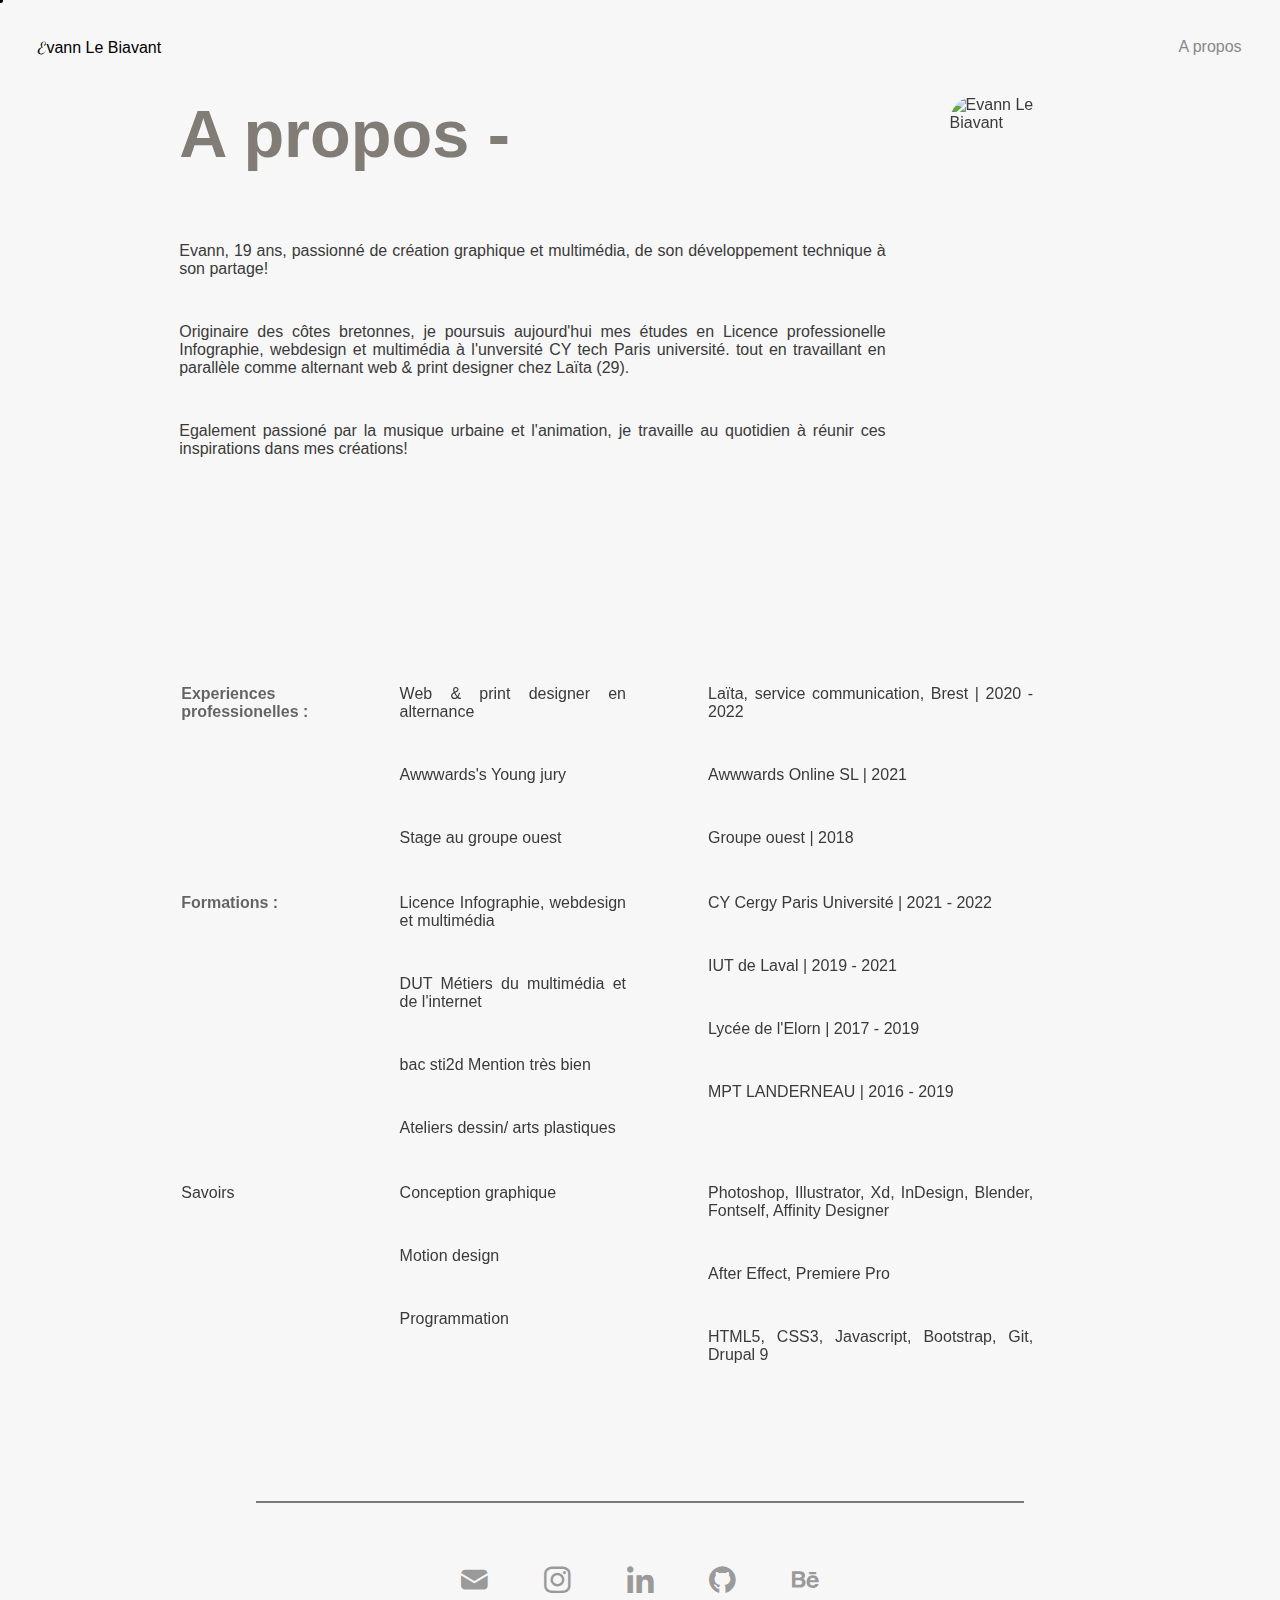
==== commit d2f3a2b6: "Add files via upload" ====
--- a/about.html
+++ b/about.html
@@ -40,7 +40,8 @@
                     <h1>A propos -</h1>
                     <p>Evann, 19 ans, passionné de création graphique et multimédia, de son développement technique à
                         son partage!</p>
-                    <p> Originaire des côtes bretonnes, je poursuis aujourd'hui mes études en IUT MMI (Laval), tout en
+                    <p> Originaire des côtes bretonnes, je poursuis aujourd'hui mes études en Licence professionelle
+                        Infographie, webdesign et multimédia à l'unversité CY tech Paris université. tout en
                         travaillant en parallèle comme alternant web & print designer chez Laïta (29).</p>
                     <p> Egalement passioné par la musique urbaine et l'animation, je travaille au quotidien à réunir ces
                         inspirations dans mes créations!
